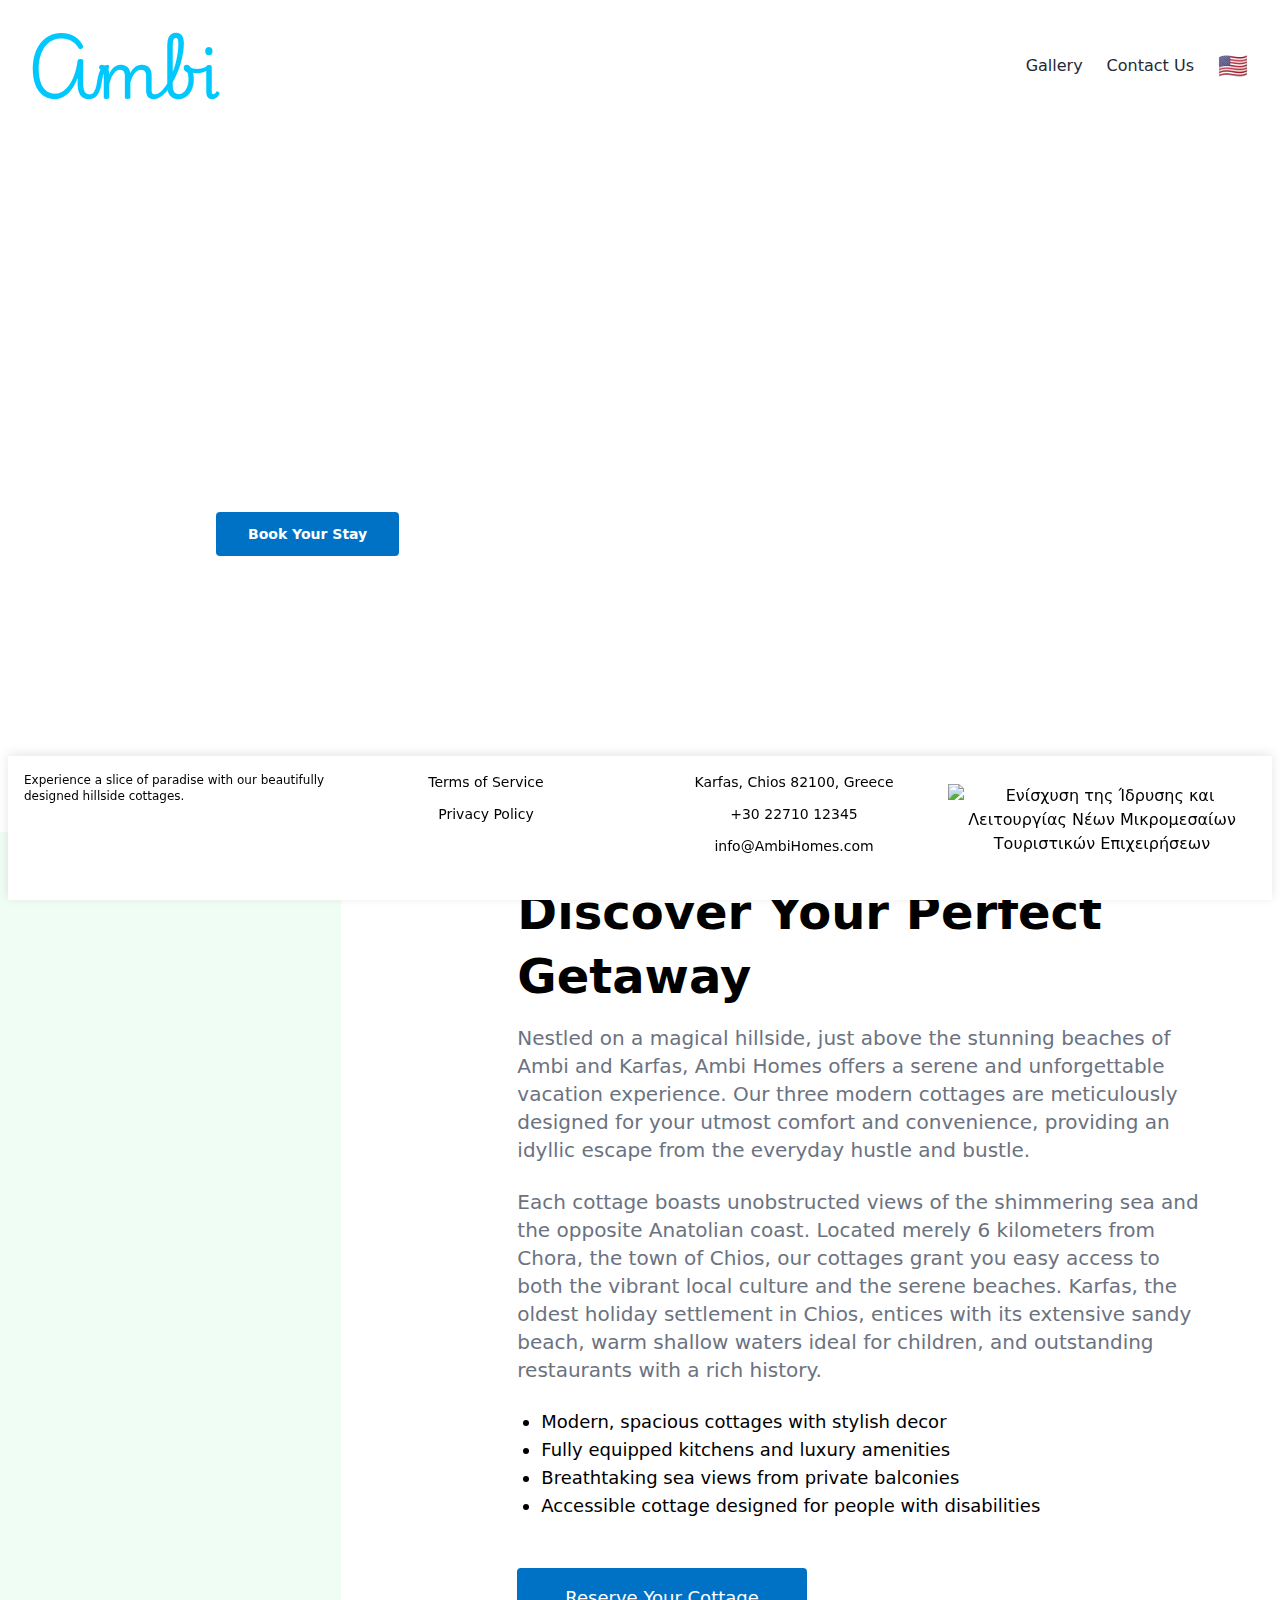
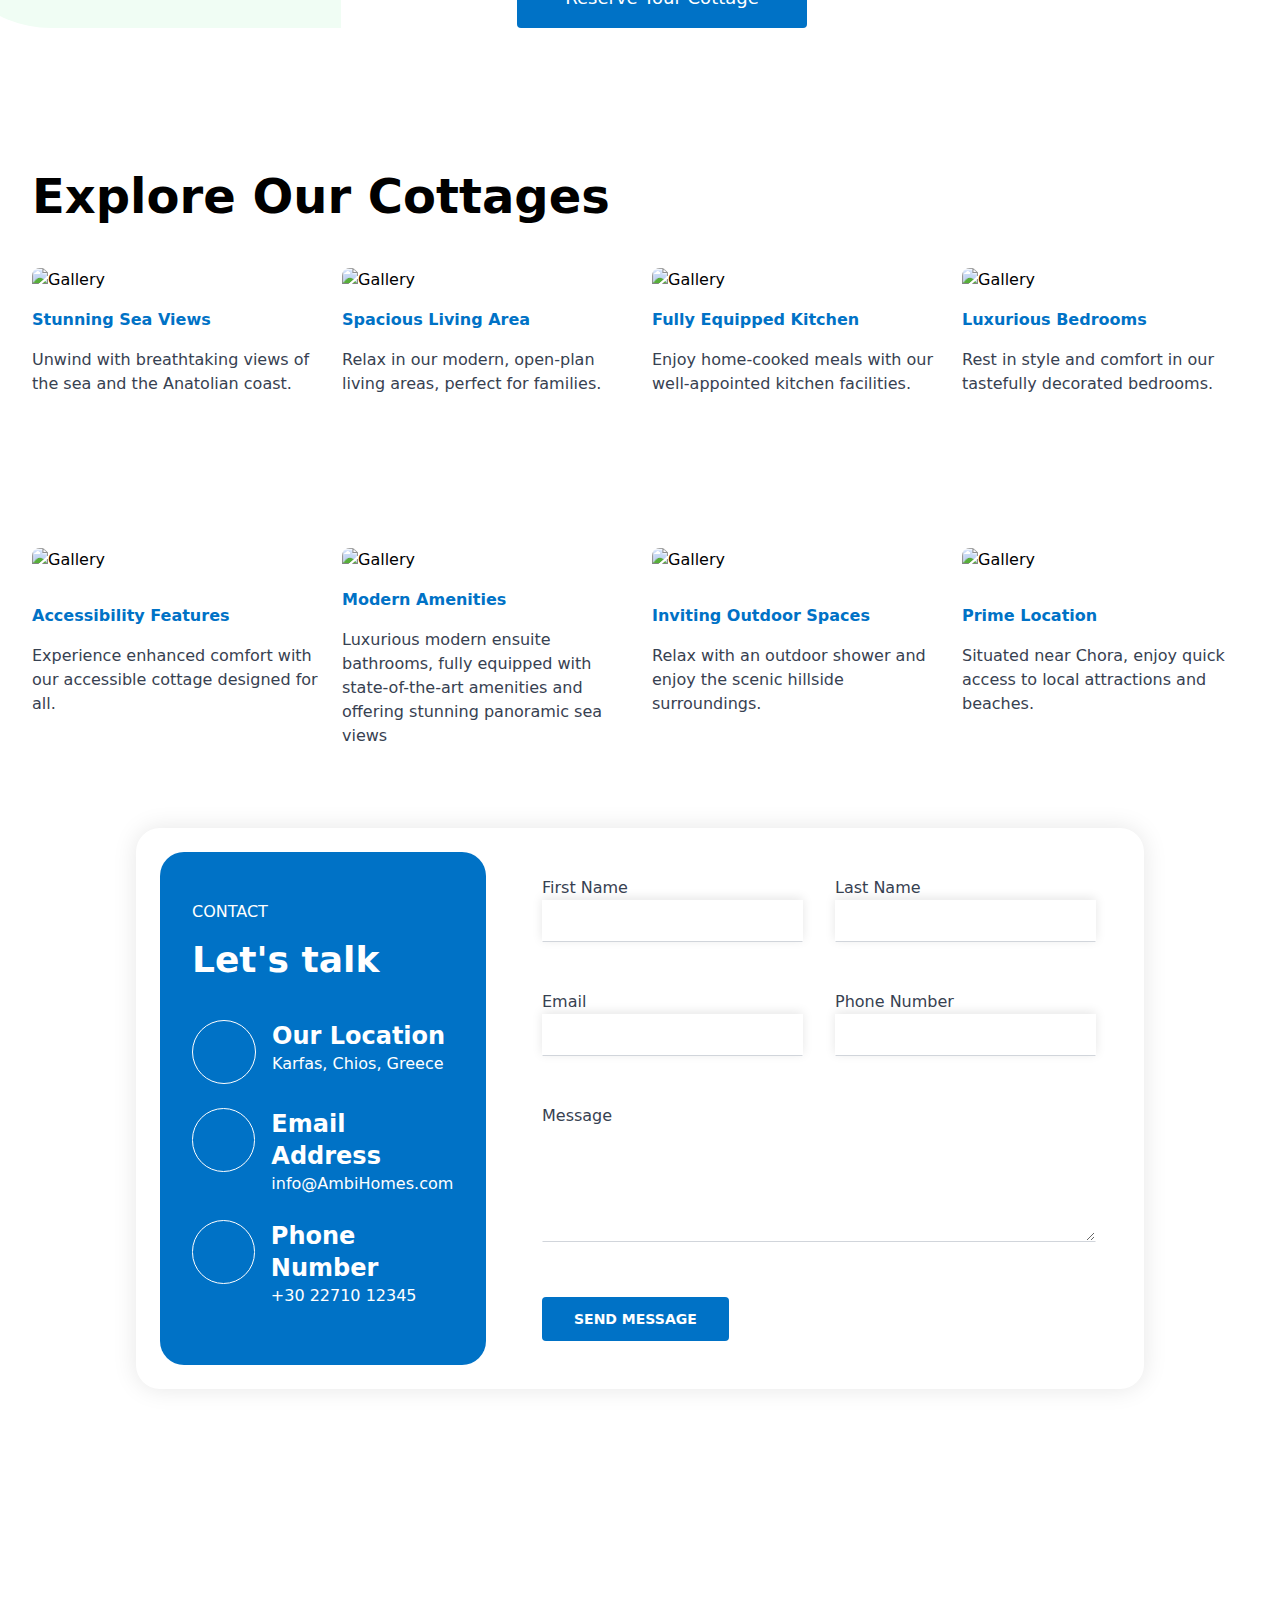
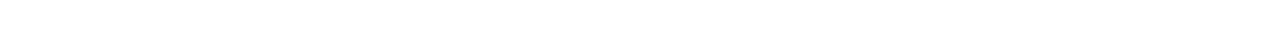
==== index.html @ 4d145de6 "fix footer" ====
<?xml version="1.0" encoding="UTF-8"?>
<!DOCTYPE html PUBLIC "-//W3C//DTD XHTML 1.0 Strict//EN" "http://www.w3.org/TR/xhtml1/DTD/xhtml1-strict.dtd">
<html xmlns="http://www.w3.org/1999/xhtml" xml:lang="en" lang="en">

<head>
  <meta charset="utf-8">
  <title>Ambi Homes | Your Serene Getaway in Chios</title>
  <meta name="description"
    content="Discover unparalleled tranquility and comfort at Ambi Homes in Karfas, Chios. Enjoy breathtaking sea views, modern amenities, and an unforgettable vacation experience.">
  <meta name="viewport" content="width=device-width, initial-scale=1">
  <meta property="og:title" content="Ambi Homes | Your Serene Getaway in Chios">
  <meta property="og:description"
    content="Discover unparalleled tranquility and comfort at Ambi Homes in Karfas, Chios. Enjoy breathtaking sea views, modern amenities, and an unforgettable vacation experience.">
  <meta name="twitter:card" content="summary_large_image">
  <meta name="twitter:title" content="Ambi Homes | Your Serene Getaway in Chios">
  <meta name="twitter:description"
    content="Discover unparalleled tranquility and comfort at Ambi Homes in Karfas, Chios. Enjoy breathtaking sea views, modern amenities, and an unforgettable vacation experience.">
  <meta property="og:image"
    content="https://landingsite-app-public.s3.us-east-2.amazonaws.com/client-files/08d92d8e-110b-411b-8677-1290890ad76a">
  <meta name="twitter:image"
    content="https://landingsite-app-public.s3.us-east-2.amazonaws.com/client-files/08d92d8e-110b-411b-8677-1290890ad76a">
  <link rel="preconnect" href="https://fonts.googleapis.com">
  <link rel="preconnect" href="https://fonts.gstatic.com" crossorigin="">
  <link rel="stylesheet"
    href="https://fonts.googleapis.com/css2?family=Roboto:wght@300;400;500;600;700&amp;family=IBM+Plex+Sans:wght@300;400;500;600;700&amp;family=Heebo:wght@300;400;500;600;700&amp;family=Arimo:wght@300;400;500;600;700&amp;display=swap"
    as="style" onload="this.onload=null;this.rel='stylesheet'">
  <noscript>
    <link
      href="https://fonts.googleapis.com/css2?family=Roboto:wght@300;400;500;600;700&family=IBM+Plex+Sans:wght@300;400;500;600;700&family=Heebo:wght@300;400;500;600;700&family=Arimo:wght@300;400;500;600;700&display=swap"
      rel="stylesheet" />
  </noscript>
  <link rel="stylesheet" href="style.css">
  <script src="https://code.jquery.com/jquery-3.6.0.min.js"></script>


</head>

<body class="flex flex-col min-h-screen">

  <div id="top" class="code-section font-['Roboto']">
    <header id="top" class="code-section font-['Roboto']">
      <nav class="container mx-auto p-6">
        <div class="flex items-center justify-between">
          <div class="text-xl font-bold">
            <a id="nav-name-text" href="#">
              <img src="ambi.png" alt="Ambi Homes Logo" class="inline-block h-8 w-8 mr-2">
              <!-- <span class="primary-color-text text-xl text-green-600">Ambi Ηomes in Karfas Chios</span> -->
            </a>
          </div>
          <div id="nav-links" class="hidden items-center space-x-6 md:flex">
            <a href="#gallery" class="gallery-link text-gray-800">Gallery</a>
            <a href="#contact-us" class="text-gray-800">Contact Us</a>
            <span id="language-toggle" class="text-2xl cursor-pointer">🇺🇸</span>
          </div>

          <div id="mobile-menu-icon" class="flex items-center md:hidden">
            <button class="text-gray-800" aria-label="Navigation Dropdown Menu">
              <svg xmlns="http://www.w3.org/2000/svg" width="24" height="24" viewBox="0 0 24 24" fill="none"
                stroke="currentColor" stroke-width="2" stroke-linecap="round" stroke-linejoin="round"
                class="feather feather-menu">
                <line x1="3" y1="12" x2="21" y2="12"></line>
                <line x1="3" y1="6" x2="21" y2="6"></line>
                <line x1="3" y1="18" x2="21" y2="18"></line>
              </svg>
            </button>
          </div>
        </div>
        <div id="nav-links-mobile" class="mt-4 hidden md:hidden">
          <div class="relative z-10 flex flex-col space-y-2 bg-white pb-4 text-center text-lg">
            <a href="/#gallery" class="gallery-link text-gray-800">Gallery</a>
            <a href="/#contact-us" class="text-gray-800">Contact Us</a>
            <span id="language-toggle-mobile" class="text-2xl cursor-pointer mx-auto">🇺🇸</span>
          </div>
        </div>
      </nav>
    </header>
  </div>

  <div class="flex-grow">
    <main role="main">
      <section
        class="code-section relative flex h-[700px] w-full px-6 pt-48 text-center font-['Roboto'] md:px-12 lg:px-24 xl:px-52"
        id="sl9n7mv">
        <div
          class="seo-image high-res-image absolute inset-0 h-full w-full bg-cover bg-center object-cover brightness-75 dont-replace"
          style="background-image: url(&quot;https://i.imgur.com/GEclFdr.jpeg&quot;);"
          data-media="{&quot;src&quot;:&quot;upload&quot;,&quot;type&quot;:&quot;image&quot;}"
          oncontextmenu="return false;"></div>
        <div class="z-10 h-full w-full  md:pr-12">
          <div class="text-center md:text-left">
            <h1 id="hero-header-text" class="mb-4 text-3xl font-semibold text-white sm:text-4xl md:pr-36 md:text-6xl">
              Escape
              to Tranquility</h1>
            <p id="hero-subtext" class="mb-8 text-lg text-white">Experience a magical retreat with stunning sea views
              and
              unparalleled comfort.</p>
            <div id="hero-cta-button" class=""><a href="/"
                class="primary-color-bg inline-block rounded px-8 py-3 text-sm font-semibold text-white bg-green-600 hover:bg-green-500"><span
                  id="hero-cta-button-text">Book Your Stay</span></a></div>
          </div>
        </div>
      </section>

      <section class="code-section font-['Roboto']" id="sxv49s">
        <div class="container mx-auto px-6 pt-12 md:mt-2 md:pt-12">
          <div id="hero-rtl" class="flex flex-col items-stretch lg:flex-row">
            <div class="relative lg:w-1/2 xl:w-1/3">
              <div
                class="primary-color-bg primary-color-[50] absolute -left-24 -top-12 h-full w-full rounded-bl-[115px] rounded-br-[0px] rounded-tl-[0px] rounded-tr-[47px] bg-green-50">
              </div><img
                class="bl-3xl relative z-10 mx-auto h-full rounded-bl-[40px] rounded-br-[76px] rounded-tl-[104px] rounded-tr-[45px] object-cover lg:h-1/2 xl:h-full dont-replace"
                src="https://i.imgur.com/m7BUWO1.jpg" alt="Discover Your Perfect Getaway"
                data-media="{&quot;src&quot;:&quot;upload&quot;,&quot;type&quot;:&quot;image&quot;}"
                oncontextmenu="return false;">
            </div>
            <div class="pt-8 lg:w-1/2 lg:pl-20 lg:pr-12 lg:pt-0 xl:w-2/3">
              <h2 id="hero-rtl-header"
                class="mb-4 text-center text-3xl font-bold md:text-left md:text-5xl md:leading-[64px]">Discover Your
                Perfect
                Getaway</h2>
              <p id="hero-rtl-subtext" class="mb-6 text-center text-xl text-gray-500 md:text-left">Nestled on a magical
                hillside, just above the stunning beaches of Ambi and Karfas, Ambi Homes offers a
                serene and unforgettable vacation experience. Our three modern cottages are meticulously designed for
                your
                utmost comfort and convenience, providing an idyllic escape from the everyday hustle and bustle.</p>
              <p id="hero-rtl-subtext2" class="mb-6 text-center text-xl text-gray-500 md:text-left">Each cottage boasts
                unobstructed views of the shimmering sea and the opposite Anatolian coast. Located merely 6 kilometers
                from
                Chora, the town of Chios, our cottages grant you easy access to both the vibrant local culture and the
                serene beaches. Karfas, the oldest holiday settlement in Chios, entices with its extensive sandy beach,
                warm
                shallow waters ideal for children, and outstanding restaurants with a rich history.</p>
              <ul id="hero-rtl-list" class="mb-12 list-disc pl-6 text-lg xl:text-lg">
                <li class="">Modern, spacious cottages with stylish decor</li>
                <li class="">Fully equipped kitchens and luxury amenities</li>
                <li class="">Breathtaking sea views from private balconies</li>
                <li class="">Accessible cottage designed for people with disabilities</li>
              </ul>
              <div class="flex justify-center md:block"><a href="#" id="hero-rtl-cta"
                  class="primary-color-bg mb-12 inline-block rounded px-12 py-4 text-lg font-medium text-white bg-green-600 hover:bg-green-500">Reserve
                  Your Cottage</a></div>
            </div>
          </div>
        </div>
      </section>

      <section id="gallery" class="code-section full-gallery-section font-['Roboto']">
        <div class="container mx-auto px-6 md:pt-24">
          <div id="gallery-header" class="mb-12 text-3xl font-semibold md:text-5xl">Explore Our Cottages</div>
          <div class="grid grid-cols-1 gap-x-6 gap-y-12 md:grid-cols-2 lg:grid-cols-3 lg:gap-y-24 xl:grid-cols-4">
            <div class="gallery-card flex flex-col"><img class="flex-grow rounded-lg object-cover dont-replace"
                src="https://i.imgur.com/J4zLuNa.jpeg" alt="Gallery"
                data-media="{&quot;src&quot;:&quot;upload&quot;,&quot;type&quot;:&quot;image&quot;}"
                oncontextmenu="return false;">
              <div class="text-under-the-images">
                <div id="gallery-1-header" class="primary-color-text mt-4 font-semibold text-green-600">Stunning Sea
                  Views
                </div>
                <div id="gallery-1-text" class="mt-4 text-gray-700">Unwind with breathtaking views of the sea and the
                  Anatolian coast.</div>
              </div>
            </div>
            <div class="gallery-card flex flex-col"><img class="flex-grow rounded-lg object-cover dont-replace"
                src="https://i.imgur.com/ojxZugA.jpeg" alt="Gallery"
                data-media="{&quot;src&quot;:&quot;upload&quot;,&quot;type&quot;:&quot;image&quot;}"
                oncontextmenu="return false;">
              <div class="text-under-the-images">
                <div id="gallery-2-header" class="primary-color-text mt-4 font-semibold text-green-600">Spacious Living
                  Area
                </div>
                <div id="gallery-2-text" class="mt-4 text-gray-700">Relax in our modern, open-plan living areas, perfect
                  for
                  families.</div>
              </div>
            </div>
            <div class="flex flex-col"><img class="flex-grow rounded-lg object-cover dont-replace"
                src="https://i.imgur.com/I8ofepg.jpeg" alt="Gallery"
                data-media="{&quot;src&quot;:&quot;upload&quot;,&quot;type&quot;:&quot;image&quot;}"
                oncontextmenu="return false;">
              <div class="text-under-the-images">
                <div id="gallery-3-header" class="primary-color-text mt-4 font-semibold text-green-600">Fully Equipped
                  Kitchen</div>
                <div id="gallery-3-text" class="mt-4 text-gray-700">Enjoy home-cooked meals with our well-appointed
                  kitchen
                  facilities.</div>
              </div>
            </div>
            <div class="flex flex-col"><img class="flex-grow rounded-lg object-cover dont-replace"
                src="https://i.imgur.com/oiTHakK.jpeg" alt="Gallery"
                data-media="{&quot;src&quot;:&quot;upload&quot;,&quot;type&quot;:&quot;image&quot;}"
                oncontextmenu="return false;">
              <div class="text-under-the-images">
                <div id="gallery-4-header" class="primary-color-text mt-4 font-semibold text-green-600">Luxurious
                  Bedrooms
                </div>
                <div id="gallery-4-text" class="mt-4 text-gray-700">Rest in style and comfort in our tastefully
                  decorated
                  bedrooms.</div>
              </div>
            </div>
            <div class="flex flex-col"><img class="flex-grow rounded-lg object-cover dont-replace"
                src="https://i.imgur.com/EYuWm8E.jpeg" alt="Gallery"
                data-media="{&quot;src&quot;:&quot;upload&quot;,&quot;type&quot;:&quot;image&quot;}"
                oncontextmenu="return false;">
              <div class="text-under-the-images">
                <div id="gallery-5-header" class="primary-color-text mt-4 font-semibold text-green-600">Accessibility
                  Features</div>
                <div id="gallery-5-text" class="mt-4 text-gray-700">Experience enhanced comfort with our accessible
                  cottage
                  designed for all.</div>
              </div>
            </div>
            <div class="flex flex-col"><img class="flex-grow rounded-lg object-cover dont-replace"
                src="https://i.imgur.com/vAGVpNV.jpeg" alt="Gallery"
                data-media="{&quot;src&quot;:&quot;upload&quot;,&quot;type&quot;:&quot;image&quot;}"
                oncontextmenu="return false;">
              <div class="text-under-the-images">
                <div id="gallery-6-header" class="primary-color-text mt-4 font-semibold text-green-600">Modern Amenities
                </div>
                <div id="gallery-6-text" class="mt-4 text-gray-700">Luxurious modern ensuite bathrooms, fully equipped
                  with state-of-the-art amenities and offering stunning panoramic sea views</div>
              </div>
            </div>
            <div class="flex flex-col"><img class="flex-grow rounded-lg object-cover dont-replace"
                src="https://i.imgur.com/gx6J2nB.png" alt="Gallery"
                data-media="{&quot;src&quot;:&quot;upload&quot;,&quot;type&quot;:&quot;image&quot;}"
                oncontextmenu="return false;">
              <div class="text-under-the-images">
                <div id="gallery-7-header" class="primary-color-text mt-4 font-semibold text-green-600">Inviting Outdoor
                  Spaces</div>
                <div id="gallery-7-text" class="mt-4 text-gray-700">Relax with an outdoor shower and enjoy the scenic
                  hillside surroundings.</div>
              </div>
            </div>
            <div class="flex flex-col"><img class="flex-grow rounded-lg object-cover dont-replace"
                src="https://i.imgur.com/KRMybk6.jpeg" alt="Gallery"
                data-media="{&quot;src&quot;:&quot;upload&quot;,&quot;type&quot;:&quot;image&quot;}"
                oncontextmenu="return false;">
              <div class="text-under-the-images">
                <div id="gallery-8-header" class="primary-color-text mt-4 font-semibold text-green-600">Prime Location
                </div>
                <div id="gallery-8-text" class="mt-4 text-gray-700">Situated near Chora, enjoy quick access to local
                  attractions and beaches.</div>
              </div>
            </div>
          </div>
        </div>
      </section>

      <section id="contact-us" class="code-section font-['Roboto']">
        <div class="mx-auto px-4 py-20 lg:container sm:px-12 xl:px-32">
          <div class="relative z-10 rounded-3xl bg-white p-6 shadow-[0_0_25px_rgba(0,0,0,0.1)]">
            <div class="flex flex-col lg:flex-row lg:space-x-8">
              <div class="primary-color-bg rounded-3xl p-8 pt-12 text-white bg-green-600">
                <div class="mb-4 uppercase">Contact</div>
                <div class="mb-6 text-4xl font-semibold" id="contact-subheader">Let's talk</div>
                <div class="hidden py-4 lg:block">
                  <div class="mb-6 flex flex-row space-x-4">
                    <div class="flex h-16 w-16 items-center justify-center rounded-full border border-white p-6"><em
                        class="fa-duotone fa-location-dot text-3xl" aria-hidden="true"></em></div>
                    <div class="flex flex-col">
                      <div class="text-2xl font-semibold" id="contact-location-header">Our Location</div>
                      <div id="contact-location" class="">Karfas, Chios, Greece</div>
                    </div>
                  </div>
                  <div class="mb-6 flex flex-row space-x-4">
                    <div class="flex h-16 w-16 items-center justify-center rounded-full border border-white p-6"><em
                        class="fa-duotone fa-envelope text-3xl" aria-hidden="true"></em></div>
                    <div class="flex flex-col">
                      <div class="text-2xl font-semibold" id="contact-email-header">Email Address</div>
                      <div id="contact-email-info" class="">info@AmbiHomes.com</div>
                    </div>
                  </div>
                  <div class="flex flex-row space-x-4">
                    <div class="flex h-16 w-16 items-center justify-center rounded-full border border-white p-6"><em
                        class="fa-duotone fa-phone text-3xl" aria-hidden="true"></em></div>
                    <div class="flex flex-col">
                      <div class="text-2xl font-semibold" id="contact-phone-header">Phone Number</div>
                      <div id="contact-phone-number" class="">+30 22710 12345</div>
                    </div>
                  </div>
                </div>
              </div>
              <div class="w-full p-6">
                <form id="contact-us-form">
                  <div class="flex flex-col space-y-4 md:space-y-12">
                    <div class="flex flex-col space-y-4 md:flex-row md:space-x-8 md:space-y-0">
                      <div class="w-full">
                        <div><label for="first-name" class="font-medium text-gray-700" id="contact-first-name">First
                            Name</label></div>
                        <div><input id="first-name" name="first-name" type="text"
                            class="w-full border border-white border-b-gray-300 p-2"></div>
                      </div>
                      <div class="w-full">
                        <div><label for="last-name" class="font-medium text-gray-700" id="contact-last-name">Last
                            Name</label></div>
                        <div><input id="last-name" name="last-name" type="text"
                            class="w-full border border-white border-b-gray-300 p-2"></div>
                      </div>
                    </div>
                    <div class="flex flex-col space-y-4 md:flex-row md:space-x-8 md:space-y-0">
                      <div class="w-full">
                        <div><label for="email" class="font-medium text-gray-700" id="contact-email">Email</label></div>
                        <div><input id="email" type="email" name="email"
                            class="w-full border border-white border-b-gray-300 p-2"></div>
                      </div>
                      <div class="w-full">
                        <div><label for="phone" class="font-medium text-gray-700" id="contact-phone">Phone
                            Number</label>
                        </div>
                        <div><input id="phone" type="phone" name="phone"
                            class="w-full border border-white border-b-gray-300 p-2"></div>
                      </div>
                    </div>
                    <div class="w-full">
                      <div><label for="message" class="font-medium text-gray-700" id="contact-message">Message</label>
                      </div>
                      <div><textarea id="message" name="message" rows="4"
                          class="w-full border border-white border-b-gray-300 p-2"></textarea></div>
                    </div>
                    <div><button type="submit"
                        class="primary-color-bg items-center rounded px-8 py-3 text-sm font-semibold uppercase text-white bg-green-600 hover:bg-green-500"
                        id="contact-submit-button">Send Message</button></div>
                  </div>
                </form>
              </div>
            </div>
          </div>
        </div>
      </section>

    </main>
  </div>

  <footer id="footer" class="container mx-auto px-4 text-center">

    <div class="grid grid-cols-1 pt-4 md:grid-cols-2 lg:grid-cols-4 gap-8">
      <div class="mb-8">
        <p id="footer-brand-subtext" class="text-center text-xs md:text-left">Experience a slice of paradise with our
          beautifully designed hillside cottages.</p>
        <div id="footer-social-links" class="my-8 flex flex-row justify-center md:justify-start">
          <a id="footer-facebook-link" href="/" class="mx-2" aria-label="Visit our Facebook"><em
              class="fa-brands fa-facebook-f" aria-hidden="true"></em></a>
          <a id="footer-twitter-link" href="/" class="mx-2" aria-label="Visit our Twitter"><em
              class="fa-brands fa-x-twitter" aria-hidden="true"></em></a>
          <a id="footer-linkedin-link" href="/" class="mx-2" aria-label="Visit our LinkedIn"><em
              class="fa-brands fa-linkedin-in" aria-hidden="true"></em></a>
        </div>
      </div>
      <div id="footer-nav-links" class="mb-8 space-y-3">
        <div class="flex items-center justify-center space-x-2 text-sm"><a href="/">Terms of Service</a></div>
        <div class="flex items-center justify-center space-x-2 text-sm"><a href="/">Privacy Policy</a></div>
      </div>
      <div id="footer-contact-info" class="mb-8 space-y-3">
        <div class="flex items-center justify-center space-x-2 text-sm">
          <p id="footer-address">Karfas, Chios 82100, Greece</p>
        </div>
        <div class="flex items-center justify-center space-x-2 text-sm">
          <p id="footer-phone-number">+30 22710 12345</p>
        </div>
        <div class="flex items-center justify-center space-x-2 text-sm">
          <p id="footer-email">info@AmbiHomes.com</p>
        </div>
      </div>
      <div class="mb-8 flex flex-col items-center justify-center">
        <a href="https://i.imgur.com/PtQW5su.jpg" target="_blank" id="espa_link">
          <img src="https://i.imgur.com/0br1Cuj.jpg" id="espa_image"
            alt="Ενίσχυση της Ίδρυσης και Λειτουργίας Νέων Μικρομεσαίων Τουριστικών Επιχειρήσεων"
            class="max-w-full h-auto" style="max-height: 120px;">
        </a>
      </div>
    </div>

  </footer>
  <script>function setupFormSubmission(e) { document.getElementById(e).addEventListener("submit", function (e) { e.preventDefault(); for (var t, n, o = e.target.elements, i = {}, r = 0; r < o.length; r++)"submit" === o[r].type ? t = o[r] : i[o[r].name] = o[r].value; t ? (n = t.innerText, i.analyticsId = window.LANDING_SITE_ID, t.innerText = "Sending...", fetch(window.LANDING_SITE_CONTACT_US_URL, { method: "POST", headers: { "Content-Type": "application/json" }, body: JSON.stringify(i) }).then(function (e) { if (console.log(e), e.ok) { t.innerText = "Done!"; for (var n = 0; n < o.length; n++)"submit" !== o[n].type && (o[n].value = "") } else t.innerText = "Error. Please try again." }).catch(e => { console.error("Error:", e) }).finally(function () { setTimeout(function () { t.innerText = n }, 4e3) })) : console.error("No submit button found.") }) } document.getElementById("mobile-menu-icon").addEventListener("click", function () { document.getElementById("nav-links-mobile").classList.toggle("hidden") }), setupFormSubmission("contact-us-form");</script>
  <script defer="" src="https://kit.fontawesome.com/8e98006f77.js" crossorigin="anonymous"></script>
  <style media="all" id="fa-kit-upload"></style>

  <script>

    const englishContent = {
      heroHeaderText: "Escape to Tranquility",
      heroSubtext: "Experience a magical retreat with stunning sea views and unparalleled comfort.",
      heroRTLHeader: "Discover Your Perfect Getaway",
      heroRTLSubtext: "Nestled on a magical hillside, just above the stunning beaches of Aghia Fotia and Karfas, Ambi Ηomes offers a serene and unforgettable vacation experience. Our three modern cottages are meticulously designed for your utmost comfort and convenience, providing an idyllic escape from the everyday hustle and bustle.",
      heroRTLSubtext2: "Each cottage boasts unobstructed views of the shimmering sea and the opposite Anatolian coast. Located merely 6 kilometers from Chora, the town of Chios, our cottages grant you easy access to both the vibrant local culture and the serene beaches. Karfas, the oldest holiday settlement in Chios, entices with its extensive sandy beach, warm shallow waters ideal for children, and outstanding restaurants with a rich history.",
      heroRTLList1: "Modern, spacious cottages with stylish decor",
      heroRTLList2: "Fully equipped kitchens and luxury amenities",
      heroRTLList3: "Breathtaking sea views from private verandas",
      heroRTLList4: "Accessible cottage designed for people with disabilities",
      heroRTLCTA: "Reserve Your Cottage",
      heroCTAButtonText: "Book Your Stay",
      heroExploreCottages: "Explore Our Cottages",
      gallery1Header: "Stunning Sea Views",
      gallery1Text: "Unwind with breathtaking views of the sea and the Anatolian coast.",
      gallery2Header: "Spacious Living Area",
      gallery2Text: "Relax in our modern, open-plan living areas, perfect for families.",
      gallery3Header: "Fully Equipped Kitchen",
      gallery3Text: "Enjoy home-cooked meals with our well-appointed kitchen facilities.",
      gallery4Header: "Luxurious Bedrooms",
      gallery4Text: "Rest in style and comfort in our tastefully decorated bedrooms.",
      gallery5Header: "Accessibility Features",
      gallery5Text: "Enjoy enhanced comfort with our accessible cottage designed for everyone.",
      gallery6Header: "Modern Amenities",
      gallery6Text: "Luxurious modern ensuite bathrooms, fully equipped with state-of-the-art amenities and offering stunning panoramic sea views",
      gallery7Header: "Inviting Outdoor Spaces",
      gallery7Text: "Relax with an outdoor shower and enjoy the scenic hillside surroundings.",
      gallery8Header: "Prime Location",
      gallery8Text: "Located near Chora, enjoy quick access to local attractions and beaches.",
      footerBrandSubtext: "Experience a slice of paradise with our beautifully designed hillside cottages.",
      footerAddress: "Karfas, Chios 82100, Greece",
      navNameText: "Ambi Ηomes in Aghia Fotia",
      contactHeader: "CONTACT",
      contactSubheader: "Let's talk",
      contactLocation: "Our Location",
      contactAddress: "Karfas, Chios, Greece",
      contactEmail: "Email Address",
      contactFirstName: "First Name",
      contactLastName: "Last Name",
      contactEmail: "Email Address",
      contactPhone: "Phone",
      contactMessage: "Message",
      sendMesssage: "Send Message",


    };

    const greekContent = {
      heroHeaderText: "Αποδράστε στην Ηρεμία",
      heroSubtext: "Ζήστε μια μαγευτική απόδραση με εκπληκτική θέα στη θάλασσα και απαράμιλλη άνεση.",
      heroRTLHeader: "Ανακαλύψτε το Τέλειο Καταφύγιο σας",
      heroRTLSubtext: "Χτισμένα σε μια μαγευτική πλαγιά, ακριβώς πάνω από τις εντυπωσιακές παραλίες του Αμπί και του Καρφά, τα Ambi Homes προσφέρουν μια γαλήνια και αξέχαστη εμπειρία διακοπών. Τα τρία μοντέρνα σπιτάκια μας είναι σχεδιασμένα με προσοχή στην παραμικρή λεπτομέρεια για την απόλυτη άνεση και ευκολία σας, προσφέροντας ένα ειδυλλιακό καταφύγιο από την καθημερινή φασαρία.",
      heroRTLSubtext2: "Κάθε σπιτάκι διαθέτει ανεμπόδιστη θέα στη λαμπερή θάλασσα και τις απέναντι Μικρασιατικές ακτές. Σε απόσταση μόλις 6 χιλιομέτρων από τη Χώρα, την πόλη της Χίου, τα σπιτάκια μας σας προσφέρουν εύκολη πρόσβαση τόσο στη ζωντανή τοπική κουλτούρα όσο και στις γαλήνιες παραλίες. Ο Καρφάς, ο παλαιότερος παραθεριστικός οικισμός της Χίου, σας προσκαλεί με την εκτεταμένη αμμώδη παραλία του, τα ζεστά ρηχά νερά που είναι ιδανικά για παιδιά, και τα εξαιρετικά εστιατόρια με πλούσια ιστορία.",
      heroRTLList1: "Μοντέρνα, ευρύχωρα σπιτάκια με κομψή διακόσμηση",
      heroRTLList2: "Πλήρως εξοπλισμένες κουζίνες και πολυτελείς ανέσεις",
      heroRTLList3: "Καταπληκτική θέα στη θάλασσα από ιδιωτικά μπαλκόνια",
      heroRTLList4: "Προσβάσιμο σπιτάκι σχεδιασμένο για άτομα με αναπηρίες",
      heroRTLCTA: "Κάντε Κράτηση",
      heroCTAButtonText: "Κάντε Κράτηση",
      heroExploreCottages: "Εξερευνήστε τα Σπιτάκια μας",
      gallery1Header: "Εκπληκτική Θέα στη Θάλασσα",
      gallery1Text: "Χαλαρώστε με εκπληκτική θέα στη θάλασσα και τις ακτές της Ανατολίας.",
      gallery2Header: "Ευρύχωρος Χώρος Διαβίωσης",
      gallery2Text: "Χαλαρώστε στους μοντέρνους, ανοιχτούς χώρους διαβίωσης, ιδανικούς για οικογένειες.",
      gallery3Header: "Πλήρως Εξοπλισμένη Κουζίνα",
      gallery3Text: "Απολαύστε σπιτικά γεύματα με τις καλά εξοπλισμένες κουζίνες μας.",
      gallery4Header: "Άνετα Υπνοδωμάτια",
      gallery4Text: "Ξεκουραστείτε στα άνετα και κομψά υπνοδωμάτια μας.",
      gallery5Header: "Χαρακτηριστικά Προσβασιμότητας",
      gallery5Text: "Απολαύστε αυξημένη άνεση με το προσβάσιμο σπιτάκι μας σχεδιασμένο για όλους.",
      gallery6Header: "Σύγχρονες Ανέσεις",
      gallery6Text: "Πολυτελή μοντέρνα ensuite μπάνια, πλήρως εξοπλισμένα με προηγμένες ανέσεις και εκπληκτική πανοραμική θέα στη θάλασσα",
      gallery7Header: "Προσκεκλημένοι Εξωτερικοί Χώροι",
      gallery7Text: "Χαλαρώστε με ένα εξωτερικό ντους και απολαύστε το γραφικό περιβάλλον της πλαγιάς.",
      gallery8Header: "Προνομιακή Τοποθεσία",
      gallery8Text: "Βρίσκεται κοντά στη Χώρα, απολαύστε γρήγορη πρόσβαση σε τοπικά αξιοθέατα και παραλίες.",
      footerBrandSubtext: "Ζήστε μια γωνιά παραδείσου με τα όμορφα σχεδιασμένα σπιτάκια μας στην πλαγιά.",
      footerAddress: "Καρφάς, Χίος 82100, Ελλάδα",
      navNameText: "Ambi Ηomes στον Καρφά Χίου",
      contactHeader: "ΕΠΙΚΟΙΝΩΝΙΑ",
      contactSubheader: "Τρόποι Επικοινωνίας",
      contactLocation: "Η Τοποθεσία μας",
      contactAddress: "Καρφάς, Χίος, Ελλάδα",
      contactEmail: "Διεύθυνση Email",
      contactFirstName: "Όνομα",
      contactLastName: "Επώνυμο",
      contactEmail: "Διεύθυνση Email",
      contactPhone: "Τηλέφωνο",
      contactMessage: "Μήνυμα",
      sendMesssage: "Αποστολή Μηνύματος",


    };

    function updateLanguage(language) {
      $("#hero-header-text").text(language.heroHeaderText);
      $("#hero-subtext").text(language.heroSubtext);
      $("#hero-rtl-header").text(language.heroRTLHeader);
      $("#hero-rtl-subtext").text(language.heroRTLSubtext);
      $("#hero-rtl-subtext2").text(language.heroRTLSubtext2);
      $("#hero-rtl-list li:nth-child(1)").text(language.heroRTLList1);
      $("#hero-rtl-list li:nth-child(2)").text(language.heroRTLList2);
      $("#hero-rtl-list li:nth-child(3)").text(language.heroRTLList3);
      $("#hero-rtl-list li:nth-child(4)").text(language.heroRTLList4);
      $("#hero-rtl-cta").text(language.heroRTLCTA);
      $("#hero-cta-button-text").text(language.heroCTAButtonText);
      $("#gallery-header").text(language.heroExploreCottages);
      $("#gallery-1-header").text(language.gallery1Header);
      $("#gallery-1-text").text(language.gallery1Text);
      $("#gallery-2-header").text(language.gallery2Header);
      $("#gallery-2-text").text(language.gallery2Text);
      $("#gallery-3-header").text(language.gallery3Header);
      $("#gallery-3-text").text(language.gallery3Text);
      $("#gallery-4-header").text(language.gallery4Header);
      $("#gallery-4-text").text(language.gallery4Text);
      $("#gallery-5-header").text(language.gallery5Header);
      $("#gallery-5-text").text(language.gallery5Text);
      $("#gallery-6-header").text(language.gallery6Header);
      $("#gallery-6-text").text(language.gallery6Text);
      $("#gallery-7-header").text(language.gallery7Header);
      $("#gallery-7-text").text(language.gallery7Text);
      $("#gallery-8-header").text(language.gallery8Header);
      $("#gallery-8-text").text(language.gallery8Text);
      $("#footer-brand-subtext").text(language.footerBrandSubtext);
      $("#footer-address").text(language.footerAddress);
      $("#nav-name-text").text(language.navNameText);
      $("#contact-header").text(language.contactHeader);
      $("#contact-subheader").text(language.contactSubheader);
      $("#contact-location-header").text(language.contactLocation);
      $("#contact-address-header").text(language.contactAddress);
      $("#contact-email-header").text(language.contactEmail);
      $("#contact-first-name").text(language.contactFirstName);
      $("#contact-last-name").text(language.contactLastName);
      $("#contact-email").text(language.contactEmail);
      $("#contact-phone-header").text(language.contactPhone);
      $("#contact-message").text(language.contactMessage);
      $("#contact-submit-button").text(language.sendMesssage);
    }

    function toggleLanguage() {
      const $languageToggle = $("#language-toggle");
      const $languageToggleMobile = $("#language-toggle-mobile");

      if ($("html").attr("lang") === "en") {
        $("html").attr("lang", "el");
        updateLanguage(greekContent);
        $languageToggle.text("🇬🇷");
        $languageToggleMobile.text("🇬🇷");
        $("#espa_link").attr("href", "https://i.imgur.com/W8vZVq2.jpg");
        $("#espa_image").attr("src", "https://i.imgur.com/I4T4ZkO.jpg");
      }else{
        $("html").attr("lang", "en");
        updateLanguage(englishContent);
        $languageToggle.text("🇺🇸");
        $languageToggleMobile.text("🇺🇸");
      
        $("#espa_link").attr("href", "https://i.imgur.com/PtQW5su.jpg");
        $("#espa_image").attr("src", "https://i.imgur.com/0br1Cuj.jpg");
      }
    }

    $("#language-toggle").on("click", toggleLanguage);
    $("#language-toggle-mobile").on("click", toggleLanguage);
  </script>
  <script src="https://website-widgets.pages.dev/dist/sienna.min.js" defer></script>
</body>

</html>
---- style.css ----
*,
::after,
::before {
  box-sizing: border-box;
  border-width: 0;
  border-style: solid;
  border-color: #e5e7eb
}

::after,
::before {
  --tw-content: ''
}

html {
  line-height: 1.5;
  -webkit-text-size-adjust: 100%;
  -moz-tab-size: 4;
  -o-tab-size: 4;
  tab-size: 4;
  font-family: ui-sans-serif, system-ui, -apple-system, BlinkMacSystemFont, "Segoe UI", Roboto, "Helvetica Neue", Arial, "Noto Sans", sans-serif, "Apple Color Emoji", "Segoe UI Emoji", "Segoe UI Symbol", "Noto Color Emoji";
  font-feature-settings: normal;
  font-variation-settings: normal
}

body {
  display: flex;
  flex-direction: column;
  min-height: 100vh;
  /* This ensures the body takes at least the full viewport height */
}

hr {
  height: 0;
  color: inherit;
  border-top-width: 1px
}

abbr:where([title]) {
  -webkit-text-decoration: underline dotted;
  text-decoration: underline dotted
}

h1,
h2,
h3,
h4,
h5,
h6 {
  font-size: inherit;
  font-weight: inherit
}

a {
  color: inherit;
  text-decoration: inherit
}

b,
strong {
  font-weight: bolder
}

code,
kbd,
pre,
samp {
  font-family: ui-monospace, SFMono-Regular, Menlo, Monaco, Consolas, "Liberation Mono", "Courier New", monospace;
  font-size: 1em
}

small {
  font-size: 80%
}

sub,
sup {
  font-size: 75%;
  line-height: 0;
  position: relative;
  vertical-align: baseline
}

sub {
  bottom: -.25em
}

sup {
  top: -.5em
}

table {
  text-indent: 0;
  border-color: inherit;
  border-collapse: collapse
}

button,
input,
optgroup,
select,
textarea {
  font-family: inherit;
  font-size: 100%;
  font-weight: inherit;
  line-height: inherit;
  color: inherit;
  margin: 0;
  padding: 0
}

button,
select {
  text-transform: none
}

[type=button],
[type=reset],
[type=submit],
button {
  -webkit-appearance: button;
  background-color: transparent;
  background-image: none
}

:-moz-focusring {
  outline: auto
}

:-moz-ui-invalid {
  box-shadow: none
}

progress {
  vertical-align: baseline
}

::-webkit-inner-spin-button,
::-webkit-outer-spin-button {
  height: auto
}

[type=search] {
  -webkit-appearance: textfield;
  outline-offset: -2px
}

::-webkit-search-decoration {
  -webkit-appearance: none
}

::-webkit-file-upload-button {
  -webkit-appearance: button;
  font: inherit
}

summary {
  display: list-item
}

blockquote,
dd,
dl,
figure,
h1,
h2,
h3,
h4,
h5,
h6,
hr,
p,
pre {
  margin: 0
}

fieldset {
  margin: 0;
  padding: 0
}

legend {
  padding: 0
}

menu,
ol,
ul {
  list-style: none;
  margin: 0;
  padding: 0
}

textarea {
  resize: vertical
}

input::-moz-placeholder,
textarea::-moz-placeholder {
  opacity: 1;
  color: #9ca3af
}

input::placeholder,
textarea::placeholder {
  opacity: 1;
  color: #9ca3af
}

[role=button],
button {
  cursor: pointer
}

:disabled {
  cursor: default
}

audio,
canvas,
embed,
iframe,
img,
object,
svg,
video {
  display: block;
  vertical-align: middle
}

img,
video {
  max-width: 100%;
  height: auto
}

[hidden] {
  display: none
}

*,
::after,
::before {
  --tw-border-spacing-x: 0;
  --tw-border-spacing-y: 0;
  --tw-translate-x: 0;
  --tw-translate-y: 0;
  --tw-rotate: 0;
  --tw-skew-x: 0;
  --tw-skew-y: 0;
  --tw-scale-x: 1;
  --tw-scale-y: 1;
  --tw-pan-x: ;
  --tw-pan-y: ;
  --tw-pinch-zoom: ;
  --tw-scroll-snap-strictness: proximity;
  --tw-ordinal: ;
  --tw-slashed-zero: ;
  --tw-numeric-figure: ;
  --tw-numeric-spacing: ;
  --tw-numeric-fraction: ;
  --tw-ring-inset: ;
  --tw-ring-offset-width: 0px;
  --tw-ring-offset-color: #fff;
  --tw-ring-color: rgb(59 130 246 / 0.5);
  --tw-ring-offset-shadow: 0 0 #0000;
  --tw-ring-shadow: 0 0 #0000;
  --tw-shadow: 0 0 #0000;
  --tw-shadow-colored: 0 0 #0000;
  --tw-blur: ;
  --tw-brightness: ;
  --tw-contrast: ;
  --tw-grayscale: ;
  --tw-hue-rotate: ;
  --tw-invert: ;
  --tw-saturate: ;
  --tw-sepia: ;
  --tw-drop-shadow: ;
  --tw-backdrop-blur: ;
  --tw-backdrop-brightness: ;
  --tw-backdrop-contrast: ;
  --tw-backdrop-grayscale: ;
  --tw-backdrop-hue-rotate: ;
  --tw-backdrop-invert: ;
  --tw-backdrop-opacity: ;
  --tw-backdrop-saturate: ;
  --tw-backdrop-sepia:
}

::backdrop {
  --tw-border-spacing-x: 0;
  --tw-border-spacing-y: 0;
  --tw-translate-x: 0;
  --tw-translate-y: 0;
  --tw-rotate: 0;
  --tw-skew-x: 0;
  --tw-skew-y: 0;
  --tw-scale-x: 1;
  --tw-scale-y: 1;
  --tw-pan-x: ;
  --tw-pan-y: ;
  --tw-pinch-zoom: ;
  --tw-scroll-snap-strictness: proximity;
  --tw-ordinal: ;
  --tw-slashed-zero: ;
  --tw-numeric-figure: ;
  --tw-numeric-spacing: ;
  --tw-numeric-fraction: ;
  --tw-ring-inset: ;
  --tw-ring-offset-width: 0px;
  --tw-ring-offset-color: #fff;
  --tw-ring-color: rgb(59 130 246 / 0.5);
  --tw-ring-offset-shadow: 0 0 #0000;
  --tw-ring-shadow: 0 0 #0000;
  --tw-shadow: 0 0 #0000;
  --tw-shadow-colored: 0 0 #0000;
  --tw-blur: ;
  --tw-brightness: ;
  --tw-contrast: ;
  --tw-grayscale: ;
  --tw-hue-rotate: ;
  --tw-invert: ;
  --tw-saturate: ;
  --tw-sepia: ;
  --tw-drop-shadow: ;
  --tw-backdrop-blur: ;
  --tw-backdrop-brightness: ;
  --tw-backdrop-contrast: ;
  --tw-backdrop-grayscale: ;
  --tw-backdrop-hue-rotate: ;
  --tw-backdrop-invert: ;
  --tw-backdrop-opacity: ;
  --tw-backdrop-saturate: ;
  --tw-backdrop-sepia:
}

.container {
  width: 100%
}

@media (min-width:640px) {
  .container {
    max-width: 640px
  }
}

@media (min-width:768px) {
  .container {
    max-width: 768px
  }
}

@media (min-width:1024px) {
  .container {
    max-width: 1024px
  }
}

@media (min-width:1280px) {
  .container {
    max-width: 1280px
  }
}

@media (min-width:1536px) {
  .container {
    max-width: 1536px
  }
}

.invisible {
  visibility: hidden
}

.absolute {
  position: absolute
}

.relative {
  position: relative
}

.inset-0 {
  inset: 0px
}

.-bottom-6 {
  bottom: -1.5rem
}

.-left-24 {
  left: -6rem
}

.-top-12 {
  top: -3rem
}

.-top-6 {
  top: -1.5rem
}

.left-5 {
  left: 1.25rem
}

.right-5 {
  right: 1.25rem
}

.z-10 {
  z-index: 10
}

.mx-2 {
  margin-left: .5rem;
  margin-right: .5rem
}

.mx-auto {
  margin-left: auto;
  margin-right: auto
}

.my-8 {
  margin-top: 2rem;
  margin-bottom: 2rem
}

.mb-12 {
  margin-bottom: 3rem
}

.mb-3 {
  margin-bottom: .75rem
}

.mb-4 {
  margin-bottom: 1rem
}

.mb-6 {
  margin-bottom: 1.5rem
}

.mb-8 {
  margin-bottom: 2rem
}

.mt-4 {
  margin-top: 1rem
}

.mt-8 {
  margin-top: 2rem
}

.inline-block {
  display: inline-block
}

.flex {
  display: flex
}

.grid {
  display: grid
}

.hidden {
  display: none
}

.h-16 {
  height: 4rem
}

.h-\[700px\] {
  height: 700px
}

.h-\[70px\] {
  height: 70px
}

.h-full {
  height: 100%
}

.w-16 {
  width: 4rem
}

.w-\[70px\] {
  width: 70px
}

.w-full {
  width: 100%
}

.max-w-3xl {
  max-width: 48rem
}

.flex-1 {
  flex: 1 1 0%
}

.flex-grow {
  flex: 1 0 auto;
}

.list-disc {
  list-style-type: disc
}

.grid-cols-1 {
  grid-template-columns: repeat(1, minmax(0, 1fr))
}

.flex-row {
  flex-direction: row
}

.flex-col {
  flex-direction: column
}

.items-center {
  align-items: center
}

.items-stretch {
  align-items: stretch
}

.justify-center {
  justify-content: center
}

.justify-between {
  justify-content: space-between
}

.gap-x-6 {
  -moz-column-gap: 1.5rem;
  column-gap: 1.5rem
}

.gap-y-12 {
  row-gap: 3rem
}

.space-x-2>:not([hidden])~:not([hidden]) {
  --tw-space-x-reverse: 0;
  margin-right: calc(.5rem * var(--tw-space-x-reverse));
  margin-left: calc(.5rem * calc(1 - var(--tw-space-x-reverse)))
}

.space-x-4>:not([hidden])~:not([hidden]) {
  --tw-space-x-reverse: 0;
  margin-right: calc(1rem * var(--tw-space-x-reverse));
  margin-left: calc(1rem * calc(1 - var(--tw-space-x-reverse)))
}

.space-x-6>:not([hidden])~:not([hidden]) {
  --tw-space-x-reverse: 0;
  margin-right: calc(1.5rem * var(--tw-space-x-reverse));
  margin-left: calc(1.5rem * calc(1 - var(--tw-space-x-reverse)))
}

.space-y-12>:not([hidden])~:not([hidden]) {
  --tw-space-y-reverse: 0;
  margin-top: calc(3rem * calc(1 - var(--tw-space-y-reverse)));
  margin-bottom: calc(3rem * var(--tw-space-y-reverse))
}

.space-y-2>:not([hidden])~:not([hidden]) {
  --tw-space-y-reverse: 0;
  margin-top: calc(.5rem * calc(1 - var(--tw-space-y-reverse)));
  margin-bottom: calc(.5rem * var(--tw-space-y-reverse))
}

.space-y-3>:not([hidden])~:not([hidden]) {
  --tw-space-y-reverse: 0;
  margin-top: calc(.75rem * calc(1 - var(--tw-space-y-reverse)));
  margin-bottom: calc(.75rem * var(--tw-space-y-reverse))
}

.space-y-4>:not([hidden])~:not([hidden]) {
  --tw-space-y-reverse: 0;
  margin-top: calc(1rem * calc(1 - var(--tw-space-y-reverse)));
  margin-bottom: calc(1rem * var(--tw-space-y-reverse))
}

.rounded {
  border-radius: .25rem
}

.rounded-2xl {
  border-radius: 1rem
}

.rounded-3xl {
  border-radius: 1.5rem
}

.rounded-full {
  border-radius: 9999px
}

.rounded-lg {
  border-radius: .5rem
}

.rounded-bl-\[115px\] {
  border-bottom-left-radius: 115px
}

.rounded-bl-\[40px\] {
  border-bottom-left-radius: 40px
}

.rounded-br-\[0px\] {
  border-bottom-right-radius: 0
}

.rounded-br-\[76px\] {
  border-bottom-right-radius: 76px
}

.rounded-tl-\[0px\] {
  border-top-left-radius: 0
}

.rounded-tl-\[104px\] {
  border-top-left-radius: 104px
}

.rounded-tr-\[45px\] {
  border-top-right-radius: 45px
}

.rounded-tr-\[47px\] {
  border-top-right-radius: 47px
}

.border {
  border-width: 1px
}

.border-white {
  --tw-border-opacity: 1;
  border-color: rgb(255 255 255 / var(--tw-border-opacity))
}

.border-b-gray-300 {
  --tw-border-opacity: 1;
  border-bottom-color: rgb(209 213 219 / var(--tw-border-opacity))
}

.bg-green-100 {
  --tw-bg-opacity: 1;
  background-color: #CCF4FF;
  /* rgb(220 252 231 / var(--tw-bg-opacity)) */
}

.bg-green-50 {
  --tw-bg-opacity: 1;
  background-color: rgb(240 253 244 / var(--tw-bg-opacity))
}

.bg-green-600 {
  --tw-bg-opacity: 1;
  /* background-color: rgb(22 163 74 / var(--tw-bg-opacity)) */
  background-color: #0072C6;
}

.bg-white {
  --tw-bg-opacity: 1;
  background-color: rgb(255 255 255 / var(--tw-bg-opacity))
}

.bg-gradient-to-b {
  background-image: linear-gradient(to bottom, var(--tw-gradient-stops))
}

.from-green-50 {
  --tw-gradient-from: #f0fdf4 var(--tw-gradient-from-position);
  --tw-gradient-from-position: ;
  --tw-gradient-to: rgb(240 253 244 / 0) var(--tw-gradient-from-position);
  --tw-gradient-to-position: ;
  --tw-gradient-stops: var(--tw-gradient-from), var(--tw-gradient-to)
}

.bg-cover {
  background-size: cover
}

.bg-center {
  background-position: center
}

.object-cover {
  -o-object-fit: cover;
  object-fit: cover
}

.p-2 {
  padding: .5rem
}

.p-6 {
  padding: 1.5rem
}

.p-8 {
  padding: 2rem
}

.px-12 {
  padding-left: 3rem;
  padding-right: 3rem
}

.px-4 {
  padding-left: 1rem;
  padding-right: 1rem
}

.px-6 {
  padding-left: 1.5rem;
  padding-right: 1.5rem
}

.px-8 {
  padding-left: 2rem;
  padding-right: 2rem
}

.py-12 {
  padding-top: 3rem;
  padding-bottom: 3rem
}

.py-2 {
  padding-top: .5rem;
  padding-bottom: .5rem
}

.py-20 {
  padding-top: 5rem;
  padding-bottom: 5rem
}

.py-3 {
  padding-top: .75rem;
  padding-bottom: .75rem
}

.py-4 {
  padding-top: 1rem;
  padding-bottom: 1rem
}

.pb-12 {
  padding-bottom: 3rem
}

.pb-4 {
  padding-bottom: 1rem
}

.pl-6 {
  padding-left: 1.5rem
}

.pt-0 {
  padding-top: 0
}

.pt-12 {
  padding-top: 3rem
}

.pt-4 {
  padding-top: 1rem
}

.pt-48 {
  padding-top: 12rem
}

.pt-8 {
  padding-top: 2rem
}

.text-left {
  text-align: left
}

.text-center {
  text-align: center
}

.font-\[\'Poppins\'\] {
  font-family: Poppins
}

.text-2xl {
  font-size: 1.5rem;
  line-height: 2rem
}

.text-3xl {
  font-size: 1.875rem;
  line-height: 2.25rem
}

.text-4xl {
  font-size: 2.25rem;
  line-height: 2.5rem
}

.text-6xl {
  font-size: 3.75rem;
  line-height: 1
}

.text-lg {
  font-size: 1.125rem;
  line-height: 1.75rem
}

.text-sm {
  font-size: .875rem;
  line-height: 1.25rem
}

.text-xl {
  font-size: 1.25rem;
  line-height: 1.75rem
}

.text-xs {
  font-size: .75rem;
  line-height: 1rem
}

.font-bold {
  font-weight: 700
}

.font-medium {
  font-weight: 500
}

.font-semibold {
  font-weight: 600
}

.uppercase {
  text-transform: uppercase
}

.text-gray-400 {
  --tw-text-opacity: 1;
  color: rgb(156 163 175 / var(--tw-text-opacity))
}

.text-gray-500 {
  --tw-text-opacity: 1;
  color: rgb(107 114 128 / var(--tw-text-opacity))
}

.text-gray-700 {
  --tw-text-opacity: 1;
  color: rgb(55 65 81 / var(--tw-text-opacity))
}

.text-gray-800 {
  --tw-text-opacity: 1;
  color: rgb(31 41 55 / var(--tw-text-opacity))
}

.text-green-300 {
  --tw-text-opacity: 1;
  color: rgb(134 239 172 / var(--tw-text-opacity))
}

.text-green-600 {
  --tw-text-opacity: 1;
  color: #0072C6;
  /* rgb(22 163 74 / var(--tw-text-opacity)) */
}

.text-white {
  --tw-text-opacity: 1;
  color: rgb(255 255 255 / var(--tw-text-opacity))
}

.shadow-\[0_0_25px_0_rgba\(0\2c 0\2c 0\2c 0\.1\)\] {
  --tw-shadow: 0 0 25px 0 rgba(0, 0, 0, 0.1);
  --tw-shadow-colored: 0 0 25px 0 var(--tw-shadow-color);
  box-shadow: var(--tw-ring-offset-shadow, 0 0 #0000), var(--tw-ring-shadow, 0 0 #0000), var(--tw-shadow)
}

.shadow-\[0_0_25px_rgba\(0\2c 0\2c 0\2c 0\.1\)\] {
  --tw-shadow: 0 0 25px rgba(0, 0, 0, 0.1);
  --tw-shadow-colored: 0 0 25px var(--tw-shadow-color);
  box-shadow: var(--tw-ring-offset-shadow, 0 0 #0000), var(--tw-ring-shadow, 0 0 #0000), var(--tw-shadow)
}

.brightness-75 {
  --tw-brightness: brightness(.75);
  filter: var(--tw-blur) var(--tw-brightness) var(--tw-contrast) var(--tw-grayscale) var(--tw-hue-rotate) var(--tw-invert) var(--tw-saturate) var(--tw-sepia) var(--tw-drop-shadow)
}

@media (min-width:1024px) {
  .lg\:container {
    width: 100%
  }

  @media (min-width:640px) {
    .lg\:container {
      max-width: 640px
    }
  }

  @media (min-width:768px) {
    .lg\:container {
      max-width: 768px
    }
  }

  @media (min-width:1024px) {
    .lg\:container {
      max-width: 1024px
    }
  }

  @media (min-width:1280px) {
    .lg\:container {
      max-width: 1280px
    }
  }

  @media (min-width:1536px) {
    .lg\:container {
      max-width: 1536px
    }
  }
}

.hover\:bg-green-500:hover {
  --tw-bg-opacity: 1;
  background-color: #0090BB;
  /* rgb(34 197 94 / var(--tw-bg-opacity)) */
}

@media (min-width:640px) {
  .sm\:px-12 {
    padding-left: 3rem;
    padding-right: 3rem
  }

  .sm\:text-4xl {
    font-size: 2.25rem;
    line-height: 2.5rem
  }
}

@media (min-width:768px) {
  .md\:mt-2 {
    margin-top: .5rem
  }

  .md\:mt-20 {
    margin-top: 5rem
  }

  .md\:block {
    display: block
  }

  .md\:flex {
    display: flex
  }

  .md\:hidden {
    display: none
  }

  .md\:w-3\/4 {
    width: 75%
  }

  .md\:grid-cols-2 {
    grid-template-columns: repeat(2, minmax(0, 1fr))
  }

  .md\:grid-cols-3 {
    grid-template-columns: repeat(3, minmax(0, 1fr))
  }

  .md\:flex-row {
    flex-direction: row
  }

  .md\:justify-start {
    justify-content: flex-start
  }

  .md\:space-x-8>:not([hidden])~:not([hidden]) {
    --tw-space-x-reverse: 0;
    margin-right: calc(2rem * var(--tw-space-x-reverse));
    margin-left: calc(2rem * calc(1 - var(--tw-space-x-reverse)))
  }

  .md\:space-y-0>:not([hidden])~:not([hidden]) {
    --tw-space-y-reverse: 0;
    margin-top: calc(0px * calc(1 - var(--tw-space-y-reverse)));
    margin-bottom: calc(0px * var(--tw-space-y-reverse))
  }

  .md\:space-y-12>:not([hidden])~:not([hidden]) {
    --tw-space-y-reverse: 0;
    margin-top: calc(3rem * calc(1 - var(--tw-space-y-reverse)));
    margin-bottom: calc(3rem * var(--tw-space-y-reverse))
  }

  .md\:px-12 {
    padding-left: 3rem;
    padding-right: 3rem
  }

  .md\:pb-24 {
    padding-bottom: 6rem
  }

  .md\:pr-12 {
    padding-right: 3rem
  }

  .md\:pr-36 {
    padding-right: 9rem
  }

  .md\:pt-12 {
    padding-top: 3rem
  }

  .md\:pt-20 {
    padding-top: 5rem
  }

  .md\:pt-24 {
    padding-top: 6rem
  }

  .md\:text-left {
    text-align: left
  }

  .md\:text-5xl {
    font-size: 3rem;
    line-height: 1
  }

  .md\:text-6xl {
    font-size: 3.75rem;
    line-height: 1
  }

  .md\:leading-\[64px\] {
    line-height: 64px
  }
}

@media (min-width:1024px) {
  .lg\:block {
    display: block
  }

  .lg\:h-1\/2 {
    height: 50%
  }

  .lg\:w-1\/2 {
    width: 50%
  }

  .lg\:w-96 {
    width: 24rem
  }

  .lg\:grid-cols-3 {
    grid-template-columns: repeat(3, minmax(0, 1fr))
  }

  .lg\:grid-cols-4 {
    grid-template-columns: repeat(4, minmax(0, 1fr))
  }

  .lg\:flex-row {
    flex-direction: row
  }

  .lg\:gap-y-24 {
    row-gap: 6rem
  }

  .lg\:space-x-20>:not([hidden])~:not([hidden]) {
    --tw-space-x-reverse: 0;
    margin-right: calc(5rem * var(--tw-space-x-reverse));
    margin-left: calc(5rem * calc(1 - var(--tw-space-x-reverse)))
  }

  .lg\:space-x-24>:not([hidden])~:not([hidden]) {
    --tw-space-x-reverse: 0;
    margin-right: calc(6rem * var(--tw-space-x-reverse));
    margin-left: calc(6rem * calc(1 - var(--tw-space-x-reverse)))
  }

  .lg\:space-x-8>:not([hidden])~:not([hidden]) {
    --tw-space-x-reverse: 0;
    margin-right: calc(2rem * var(--tw-space-x-reverse));
    margin-left: calc(2rem * calc(1 - var(--tw-space-x-reverse)))
  }

  .lg\:space-y-0>:not([hidden])~:not([hidden]) {
    --tw-space-y-reverse: 0;
    margin-top: calc(0px * calc(1 - var(--tw-space-y-reverse)));
    margin-bottom: calc(0px * var(--tw-space-y-reverse))
  }

  .lg\:px-24 {
    padding-left: 6rem;
    padding-right: 6rem
  }

  .lg\:pl-20 {
    padding-left: 5rem
  }

  .lg\:pr-12 {
    padding-right: 3rem
  }

  .lg\:pt-0 {
    padding-top: 0
  }

  .lg\:pt-20 {
    padding-top: 5rem
  }
}

@media (min-width:1280px) {
  .xl\:h-full {
    height: 100%
  }

  .xl\:w-1\/3 {
    width: 33.333333%
  }

  .xl\:w-2\/3 {
    width: 66.666667%
  }

  .xl\:grid-cols-4 {
    grid-template-columns: repeat(4, minmax(0, 1fr))
  }

  .xl\:px-32 {
    padding-left: 8rem;
    padding-right: 8rem
  }

  .xl\:px-52 {
    padding-left: 13rem;
    padding-right: 13rem
  }

  .xl\:text-lg {
    font-size: 1.125rem;
    line-height: 1.75rem
  }
}

.cursor-pointer {
  cursor: pointer
}

#testimonials {
  display: none;
}

@media (min-width: 640px) {
  .text-under-the-images {
    min-height: 160px;
  }
}

main {
  flex-grow: 1; /* This allows the main content to grow and push the footer down */
}

#footer {
  position: sticky;
  bottom: 0;
  background-color: #fff; /* Adjust this to match your design */
  z-index: 10;
  /* padding-top: 2rem;
  padding-bottom: 2rem; */
  box-shadow: 0 -2px 10px rgba(0, 0, 0, 0.1); /* Optional: adds a subtle shadow */
}

main {
  padding-bottom: 2rem;
}

#first-name, #last-name, #email, #phone {
  box-shadow: 0 -2px 10px rgba(0, 0, 0, 0.1);
}
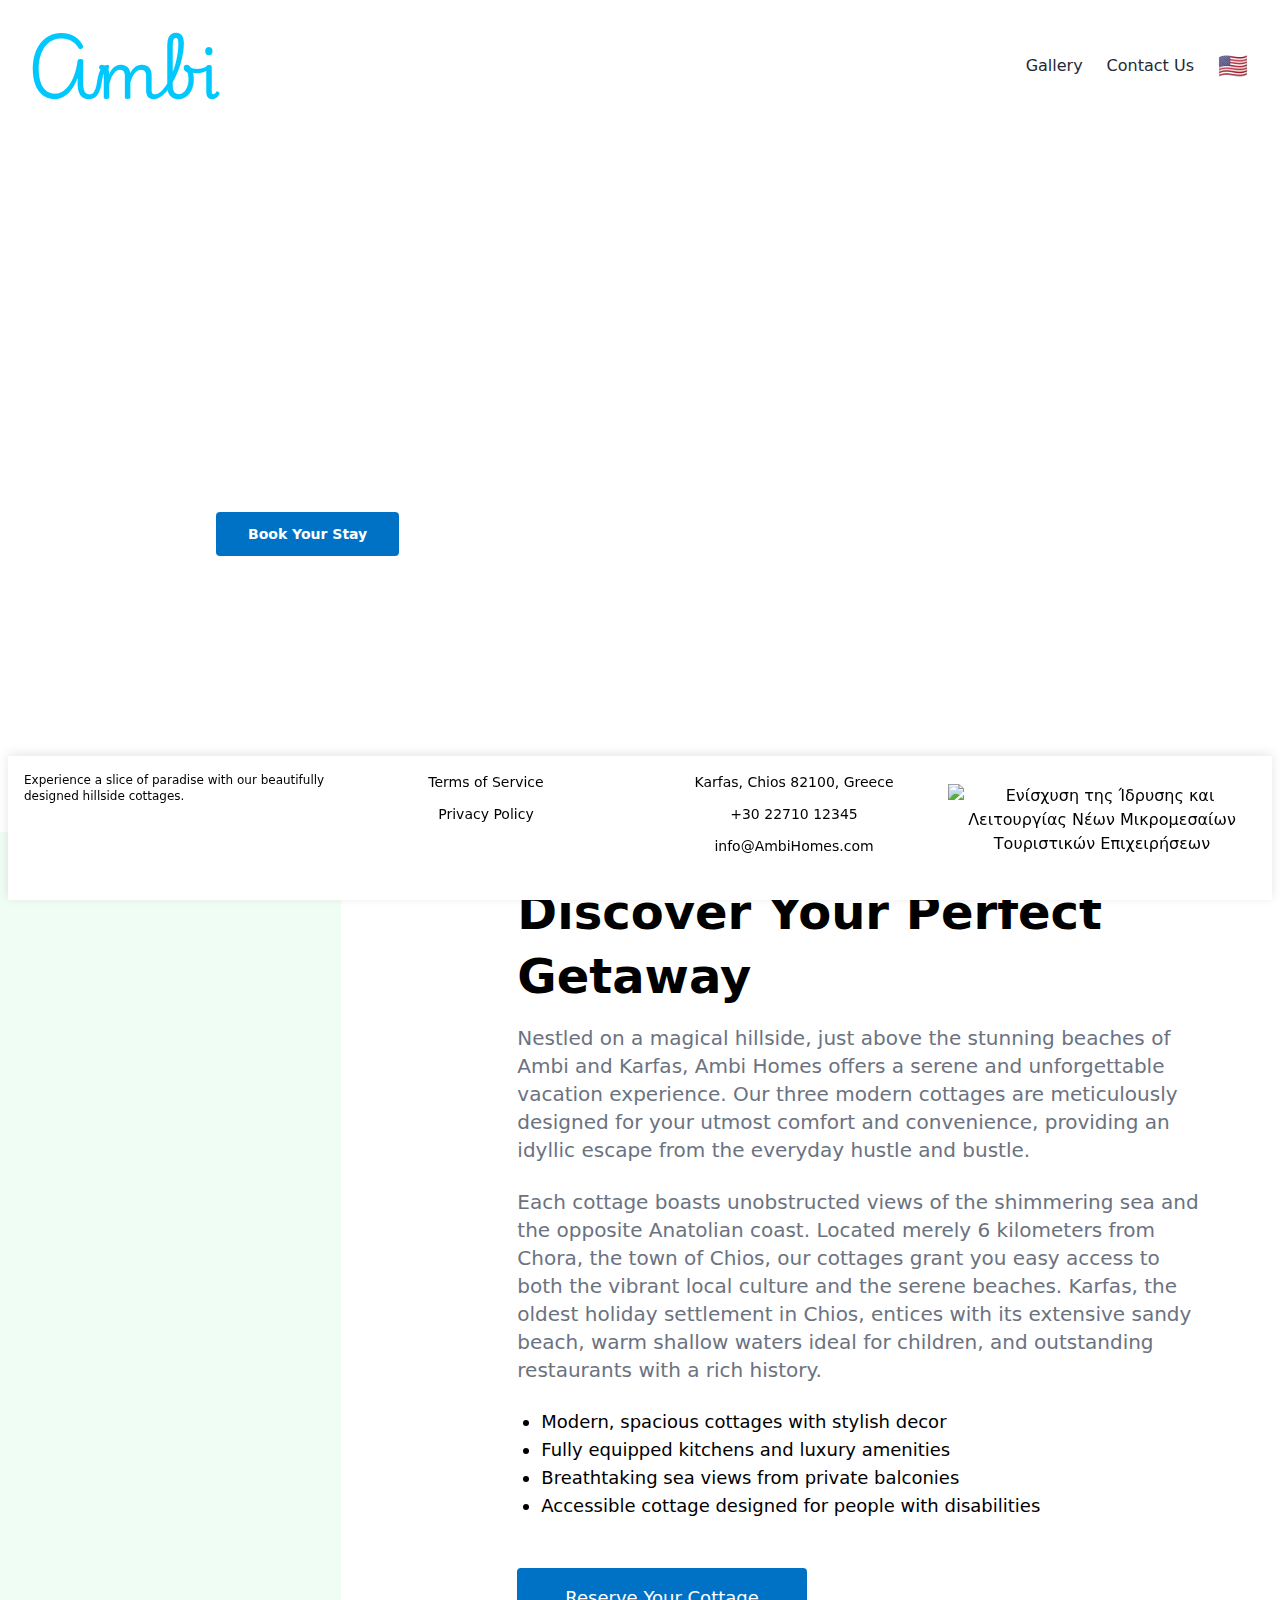
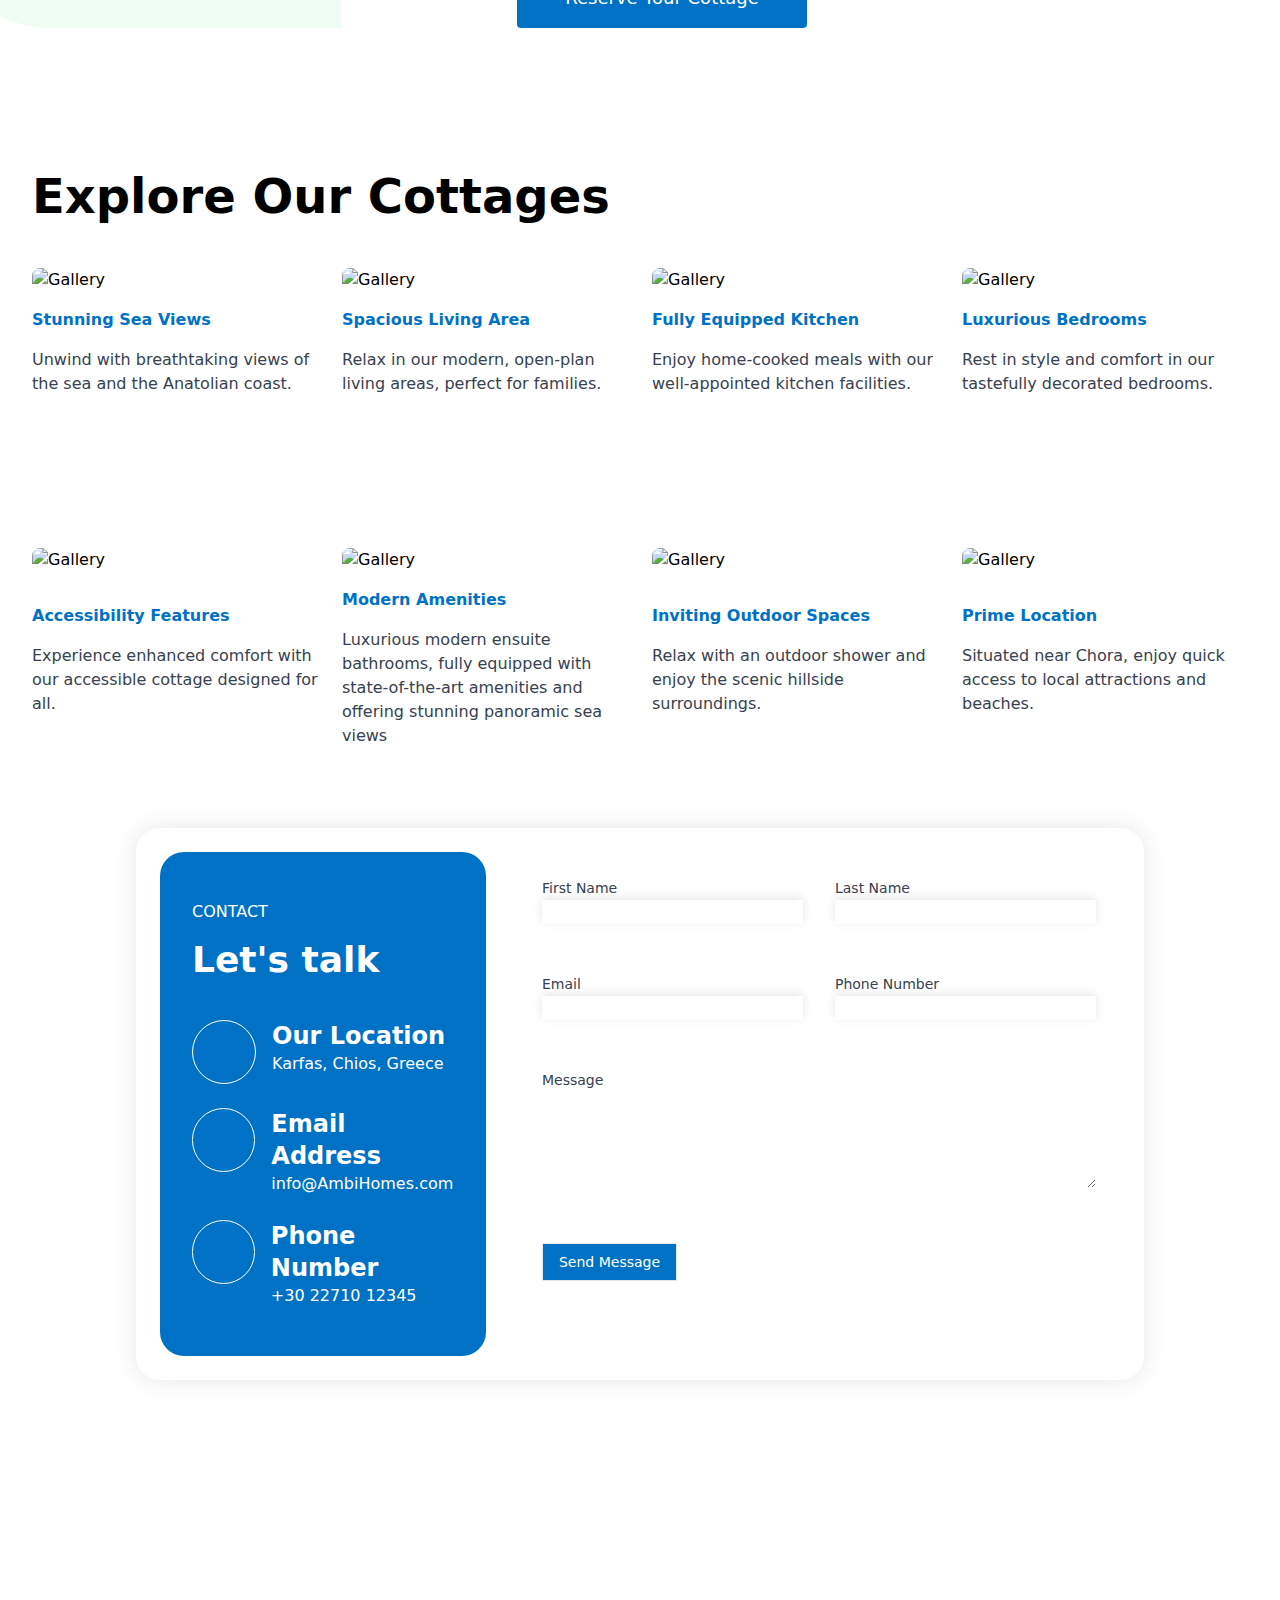
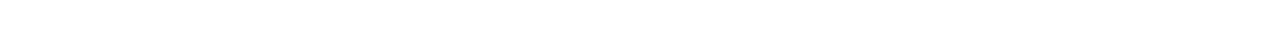
==== commit f629ee84: "contact form" ====
--- a/index.html
+++ b/index.html
@@ -94,7 +94,7 @@
             <p id="hero-subtext" class="mb-8 text-lg text-white">Experience a magical retreat with stunning sea views
               and
               unparalleled comfort.</p>
-            <div id="hero-cta-button" class=""><a href="/"
+            <div id="hero-cta-button" class=""><a href="booking.html"
                 class="primary-color-bg inline-block rounded px-8 py-3 text-sm font-semibold text-white bg-green-600 hover:bg-green-500"><span
                   id="hero-cta-button-text">Book Your Stay</span></a></div>
           </div>
@@ -282,47 +282,37 @@
                 </div>
               </div>
               <div class="w-full p-6">
-                <form id="contact-us-form">
-                  <div class="flex flex-col space-y-4 md:space-y-12">
-                    <div class="flex flex-col space-y-4 md:flex-row md:space-x-8 md:space-y-0">
+                <form id="contact-us-form" class="flex flex-col space-y-4 md:space-y-12">
+                  <div class="flex flex-col space-y-4 md:flex-row md:space-x-8 md:space-y-0">
                       <div class="w-full">
-                        <div><label for="first-name" class="font-medium text-gray-700" id="contact-first-name">First
-                            Name</label></div>
-                        <div><input id="first-name" name="first-name" type="text"
-                            class="w-full border border-white border-b-gray-300 p-2"></div>
+                          <label for="first-name" class="block text-sm font-medium text-gray-700">First Name</label>
+                          <input type="text" id="first-name" name="first-name" required class="mt-1 block w-full rounded-md border-gray-300 shadow-sm focus:border-green-500 focus:ring-green-500">
                       </div>
                       <div class="w-full">
-                        <div><label for="last-name" class="font-medium text-gray-700" id="contact-last-name">Last
-                            Name</label></div>
-                        <div><input id="last-name" name="last-name" type="text"
-                            class="w-full border border-white border-b-gray-300 p-2"></div>
+                          <label for="last-name" class="block text-sm font-medium text-gray-700">Last Name</label>
+                          <input type="text" id="last-name" name="last-name" required class="mt-1 block w-full rounded-md border-gray-300 shadow-sm focus:border-green-500 focus:ring-green-500">
                       </div>
-                    </div>
-                    <div class="flex flex-col space-y-4 md:flex-row md:space-x-8 md:space-y-0">
+                  </div>
+                  <div class="flex flex-col space-y-4 md:flex-row md:space-x-8 md:space-y-0">
                       <div class="w-full">
-                        <div><label for="email" class="font-medium text-gray-700" id="contact-email">Email</label></div>
-                        <div><input id="email" type="email" name="email"
-                            class="w-full border border-white border-b-gray-300 p-2"></div>
+                          <label for="email" class="block text-sm font-medium text-gray-700">Email</label>
+                          <input type="email" id="email" name="email" required class="mt-1 block w-full rounded-md border-gray-300 shadow-sm focus:border-green-500 focus:ring-green-500">
                       </div>
                       <div class="w-full">
-                        <div><label for="phone" class="font-medium text-gray-700" id="contact-phone">Phone
-                            Number</label>
-                        </div>
-                        <div><input id="phone" type="phone" name="phone"
-                            class="w-full border border-white border-b-gray-300 p-2"></div>
+                          <label for="phone" class="block text-sm font-medium text-gray-700">Phone Number</label>
+                          <input type="tel" id="phone" name="phone" class="mt-1 block w-full rounded-md border-gray-300 shadow-sm focus:border-green-500 focus:ring-green-500">
                       </div>
-                    </div>
-                    <div class="w-full">
-                      <div><label for="message" class="font-medium text-gray-700" id="contact-message">Message</label>
-                      </div>
-                      <div><textarea id="message" name="message" rows="4"
-                          class="w-full border border-white border-b-gray-300 p-2"></textarea></div>
-                    </div>
-                    <div><button type="submit"
-                        class="primary-color-bg items-center rounded px-8 py-3 text-sm font-semibold uppercase text-white bg-green-600 hover:bg-green-500"
-                        id="contact-submit-button">Send Message</button></div>
-                  </div>
-                </form>
+                  </div>
+                  <div class="w-full">
+                      <label for="message" class="block text-sm font-medium text-gray-700">Message</label>
+                      <textarea id="message" name="message" rows="4" required class="mt-1 block w-full rounded-md border-gray-300 shadow-sm focus:border-green-500 focus:ring-green-500"></textarea>
+                  </div>
+                  <div>
+                      <button  class="inline-flex justify-center rounded-md border border-transparent bg-green-600 py-2 px-4 text-sm font-medium text-white shadow-sm hover:bg-green-500 focus:outline-none focus:ring-2 focus:ring-green-500 focus:ring-offset-2">
+                          Send Message
+                      </button>
+                  </div>
+              </form>
               </div>
             </div>
           </div>
@@ -526,16 +516,15 @@
         updateLanguage(greekContent);
         $languageToggle.text("🇬🇷");
         $languageToggleMobile.text("🇬🇷");
-        $("#espa_link").attr("href", "https://i.imgur.com/W8vZVq2.jpg");
-        $("#espa_image").attr("src", "https://i.imgur.com/I4T4ZkO.jpg");
-      }else{
+        $("#espa_link").attr("href", "https://i.imgur.com/PtQW5su.jpg");
+        $("#espa_image").attr("src", "https://i.imgur.com/0br1Cuj.jpg");
+      } else {
         $("html").attr("lang", "en");
         updateLanguage(englishContent);
         $languageToggle.text("🇺🇸");
         $languageToggleMobile.text("🇺🇸");
-      
-        $("#espa_link").attr("href", "https://i.imgur.com/PtQW5su.jpg");
-        $("#espa_image").attr("src", "https://i.imgur.com/0br1Cuj.jpg");
+        $("#espa_link").attr("href", "https://i.imgur.com/W8vZVq2.jpg");
+        $("#espa_image").attr("src", "https://i.imgur.com/I4T4ZkO.jpg");
       }
     }
 
@@ -543,6 +532,31 @@
     $("#language-toggle-mobile").on("click", toggleLanguage);
   </script>
   <script src="https://website-widgets.pages.dev/dist/sienna.min.js" defer></script>
+
+  <script>
+    document.getElementById('contact-us-form').addEventListener('submit', function (e) {
+      e.preventDefault();
+
+      const formData = new FormData(this);
+
+      fetch('https://formsubmit.co/abinop@gmail.com', {
+        method: 'POST',
+        body: formData
+      })
+        .then(response => {
+          if (response.ok) {
+            alert('Message sent successfully!');
+            this.reset();
+          } else {
+            alert('There was an error sending your message. Please try again.');
+          }
+        })
+        .catch(error => {
+          console.error('Error:', error);
+          alert('There was an error sending your message. Please try again.');
+        });
+    });
+  </script>
 </body>
 
 </html>